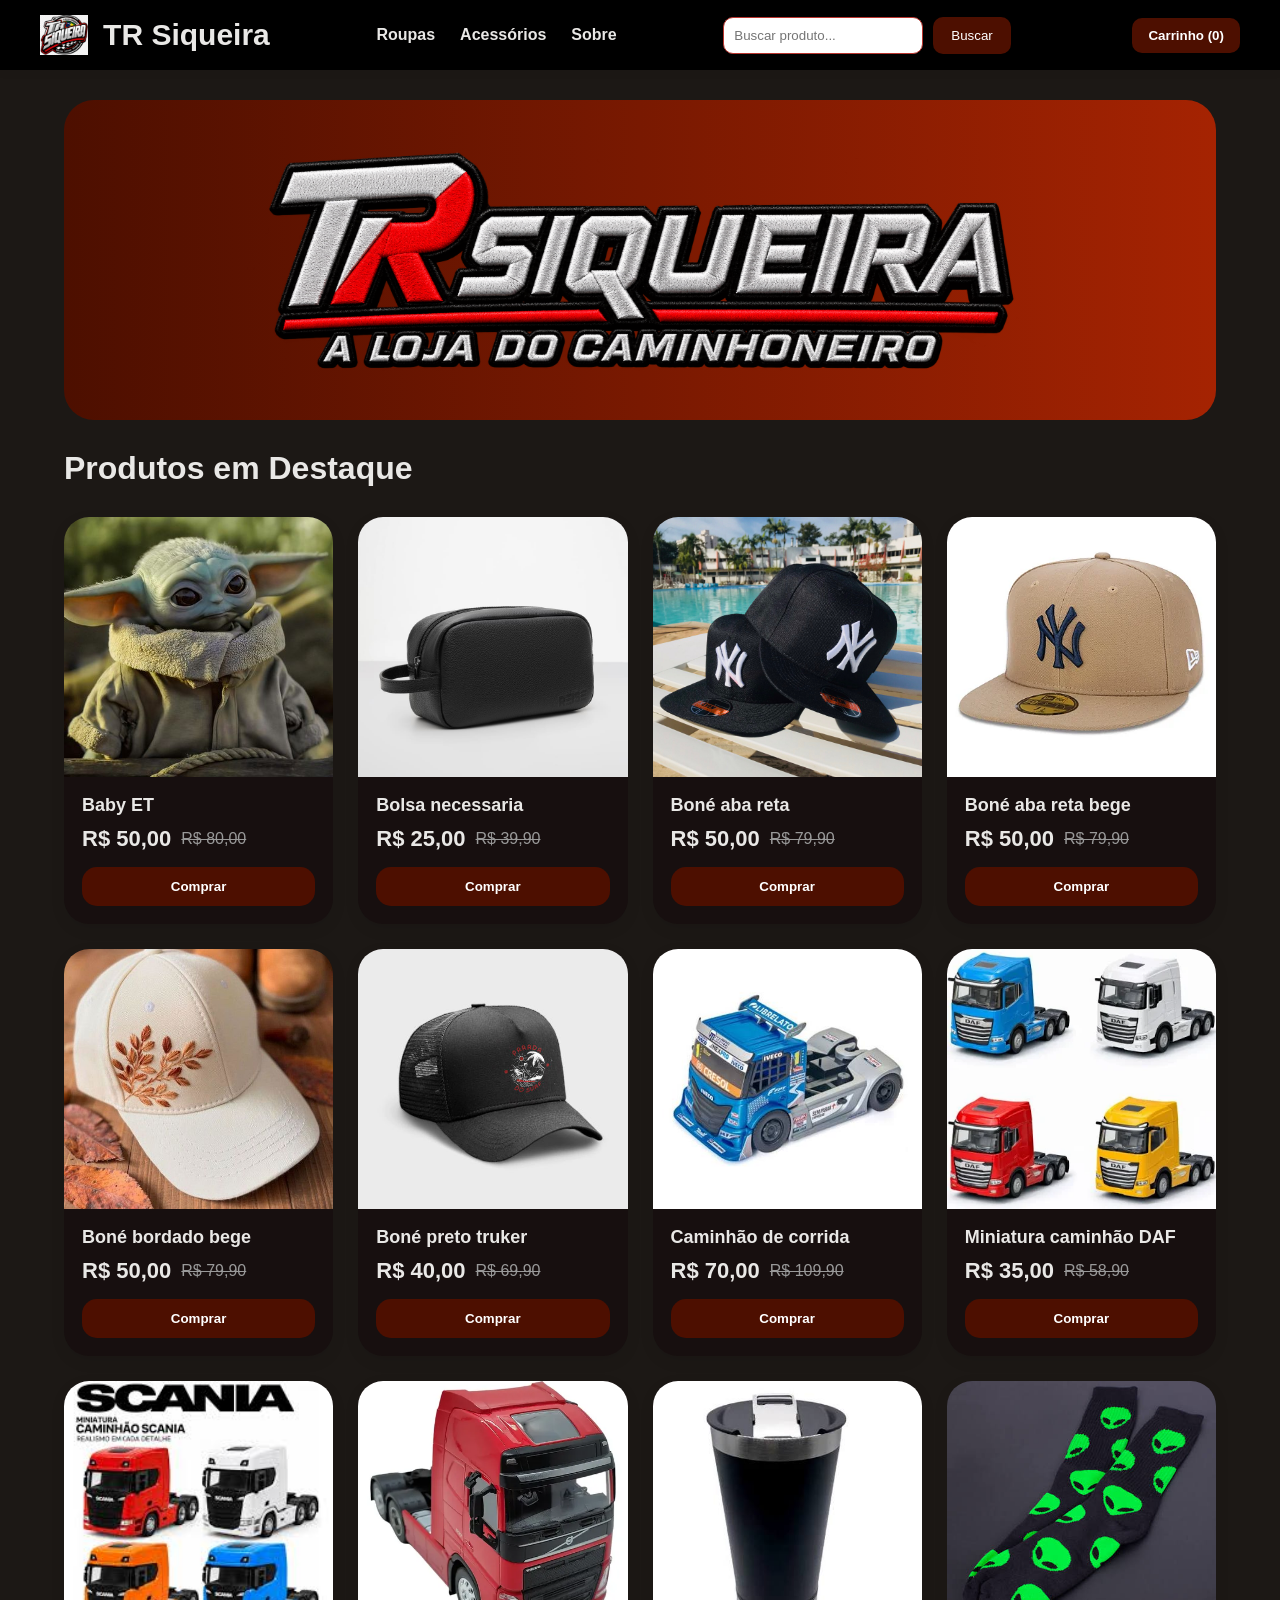
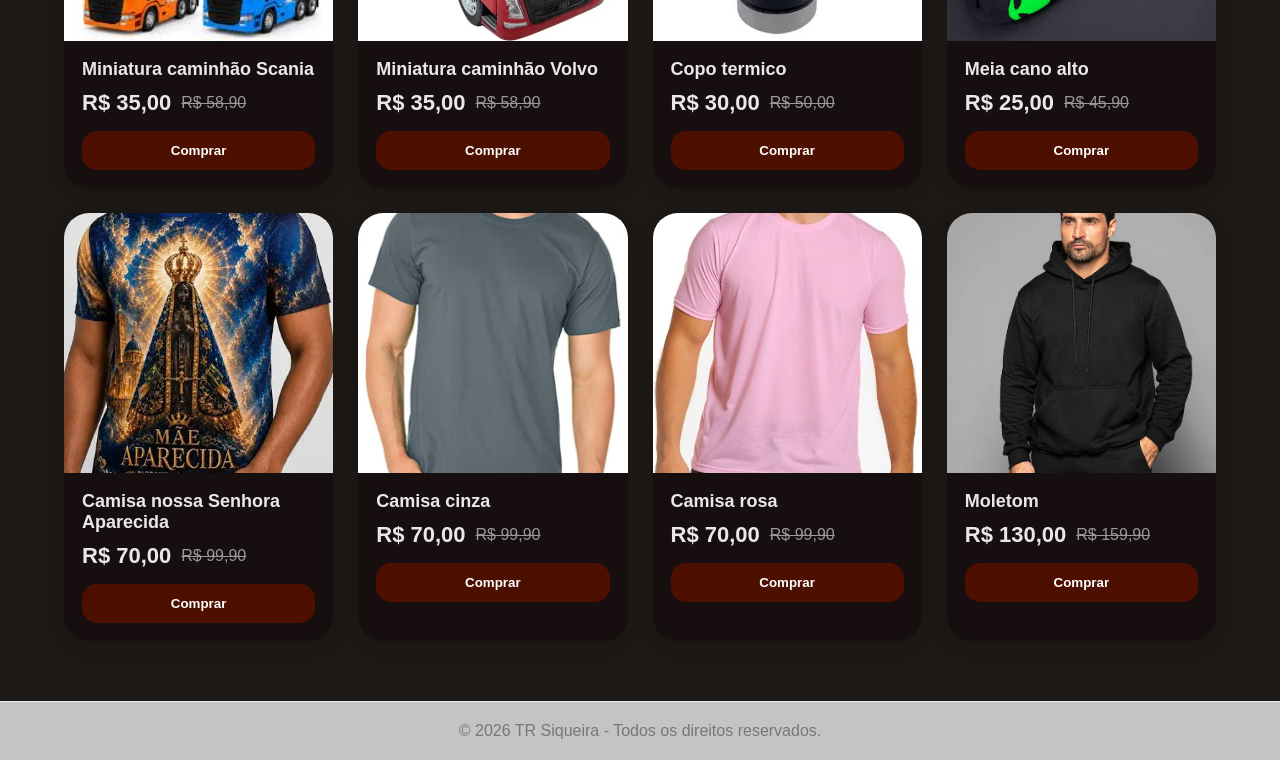
==== index.html @ 0d05636d "novo site" ====
<!DOCTYPE html>
<html lang="pt-BR">
<head>
  <meta charset="UTF-8" />
  <meta name="viewport" content="width=device-width, initial-scale=1.0" />
  <title>TR Siqueira</title>
  <link rel="stylesheet" href="css.css" />
</head>
<body>

  <header>
    <div class="logo"><img src="imagens/img-tr.jpg" alt="Logo TR Siqueira"> TR Siqueira</div>

    <nav>
      <a href="roupas.html">Roupas</a>
      <a href="acessorios.html">Acessórios</a>
      <a href="sobre.html">Sobre</a>
    </nav>
  </header>

  <section class="banner">
    <div>
      <img src="imagens/baner.png" alt="Banner da Loja" />
    </div>
  </section>

  <section class="products-section">
    <div class="section-title">
      <h2>Produtos em Destaque</h2>
    </div>

    <div class="products-grid" id="productsGrid"></div>
  </section>

  <footer>
    © 2026 TR Siqueira - Todos os direitos reservados.
  </footer>

  <script src="script.js"></script>

</body>
</html>
---- css.css ----
:root {
      --color-dourado: #f1f0edf7;
      --color-dourado-claro: #ee6a63;
      --color-preto: #000000;
      --color-marrom: #1c1815;
      --color-vinho: #4D0F00;
      --color-vinho-claro: #a52302;
    }

 * {
      margin: 0;
      padding: 0;
      box-sizing: border-box;
      font-family: Arial, sans-serif;
    }

    body {
      background: var(--color-marrom);
      color: var(--color-dourado)
    }

    header {
      background: black;
      padding: 15px 40px;
      display: flex;
      justify-content: space-between;
      align-items: center;
      box-shadow: 0 2px 10px rgba(0,0,0,0.05);
      position: sticky;
      top: 0;
      z-index: 100;
      flex-wrap: wrap;
      gap: 15px;
    }

    .logo {
      font-size: 30px;
      font-weight: bold;
      color: var(--color-dourado);
      display: flex;
      align-items: center;
    }

    .logo img {
      height: 40px;
      margin-right: 15px;
    }

    nav {
      display: flex;
      gap: 25px;
    }

    nav a {
      text-decoration: none;
      color: var(--color-dourado);
      font-weight: bold;
      transition: 0.3s;
    }

    nav a:hover {
      color: var(--color-dourado-claro);
    }

    .search-box {
      display: flex;
      gap: 10px;
    }

    .search-box input {
      padding: 10px;
      border-radius: 10px;
      border: 1px solid #b9352e;
      width: 200px;
    }

    .search-box button {
      background: var(--color-vinho);
      color: white;
      border: none;
      padding: 10px 18px;
      border-radius: 10px;
      cursor: pointer;
      transition: 0.3s;
    }

    .search-box button:hover {
      background: var(--color-vinho-claro);
    }

    .banner {
      margin: 30px auto;
      width: 90%;
      height: 320px;
      background: linear-gradient(90deg, var(--color-vinho), var(--color-vinho-claro));
      border-radius: 30px;
      display: flex;
      align-items: center;
      justify-content: center;
      text-align: center;
      color: var(--color-dourado);
      padding: 20px;
      overflow: hidden;
    }

    .banner img {
      height: 260px;
      max-height: 100%;
      margin: auto;
      max-width: 100%;
      object-fit: contain;
    }

    .products-section {
      width: 90%;
      margin: auto;
      padding-bottom: 60px;
    }

    .section-title {
      display: flex;
      justify-content: space-between;
      align-items: center;
      margin-bottom: 30px;
    }

    .section-title h2 {
      font-size: 32px;
    }

    .products-grid {
      display: grid;
      grid-template-columns: repeat(auto-fit, minmax(220px, 1fr));
      gap: 25px;
    }

    .product-card {
      background: rgb(23, 15, 15);
      border-radius: 25px;
      overflow: hidden;
      box-shadow: 0 5px 15px rgba(0,0,0,0.08);
      transition: 0.3s;
    }

    .product-card:hover {
      transform: translateY(-5px);
      box-shadow: 0 10px 25px rgba(0,0,0,0.12);
    }

    .product-image {
      height: 260px;
      background: #95727f;
      display: flex;
      align-items: center;
      justify-content: center;
      color: #c20000;
      font-weight: bold;
    }

    .product-info {
      padding: 18px;
    }

    .product-info h3 {
      margin-bottom: 10px;
      font-size: 18px;
    }

    .price {
      display: flex;
      align-items: center;
      gap: 10px;
      margin-bottom: 15px;
    }

    .new-price {
      color: var(--color-dourado);
      font-size: 22px;
      font-weight: bold;
    }

    .old-price {
      color: #999;
      text-decoration: line-through;
    }

    .buy-btn {
      width: 100%;
      padding: 12px;
      border: none;
      border-radius: 15px;
      background: var(--color-vinho);
      color: white;
      font-weight: bold;
      cursor: pointer;
      transition: 0.3s;
    }

    .buy-btn:hover {
      background: var(--color-vinho-claro);
    }

    footer {
      background: rgb(196, 196, 196);
      padding: 20px;
      text-align: center;
      border-top: 1px solid #eee;
      color: #777;
    }

    @media (max-width: 768px) {
      header {
        flex-direction: column;
        gap: 15px;
      }

      nav {
        flex-wrap: wrap;
        justify-content: center;
      }

      .banner h1 {
        font-size: 36px;
      }

      .banner p {
        font-size: 16px;
      }
    }
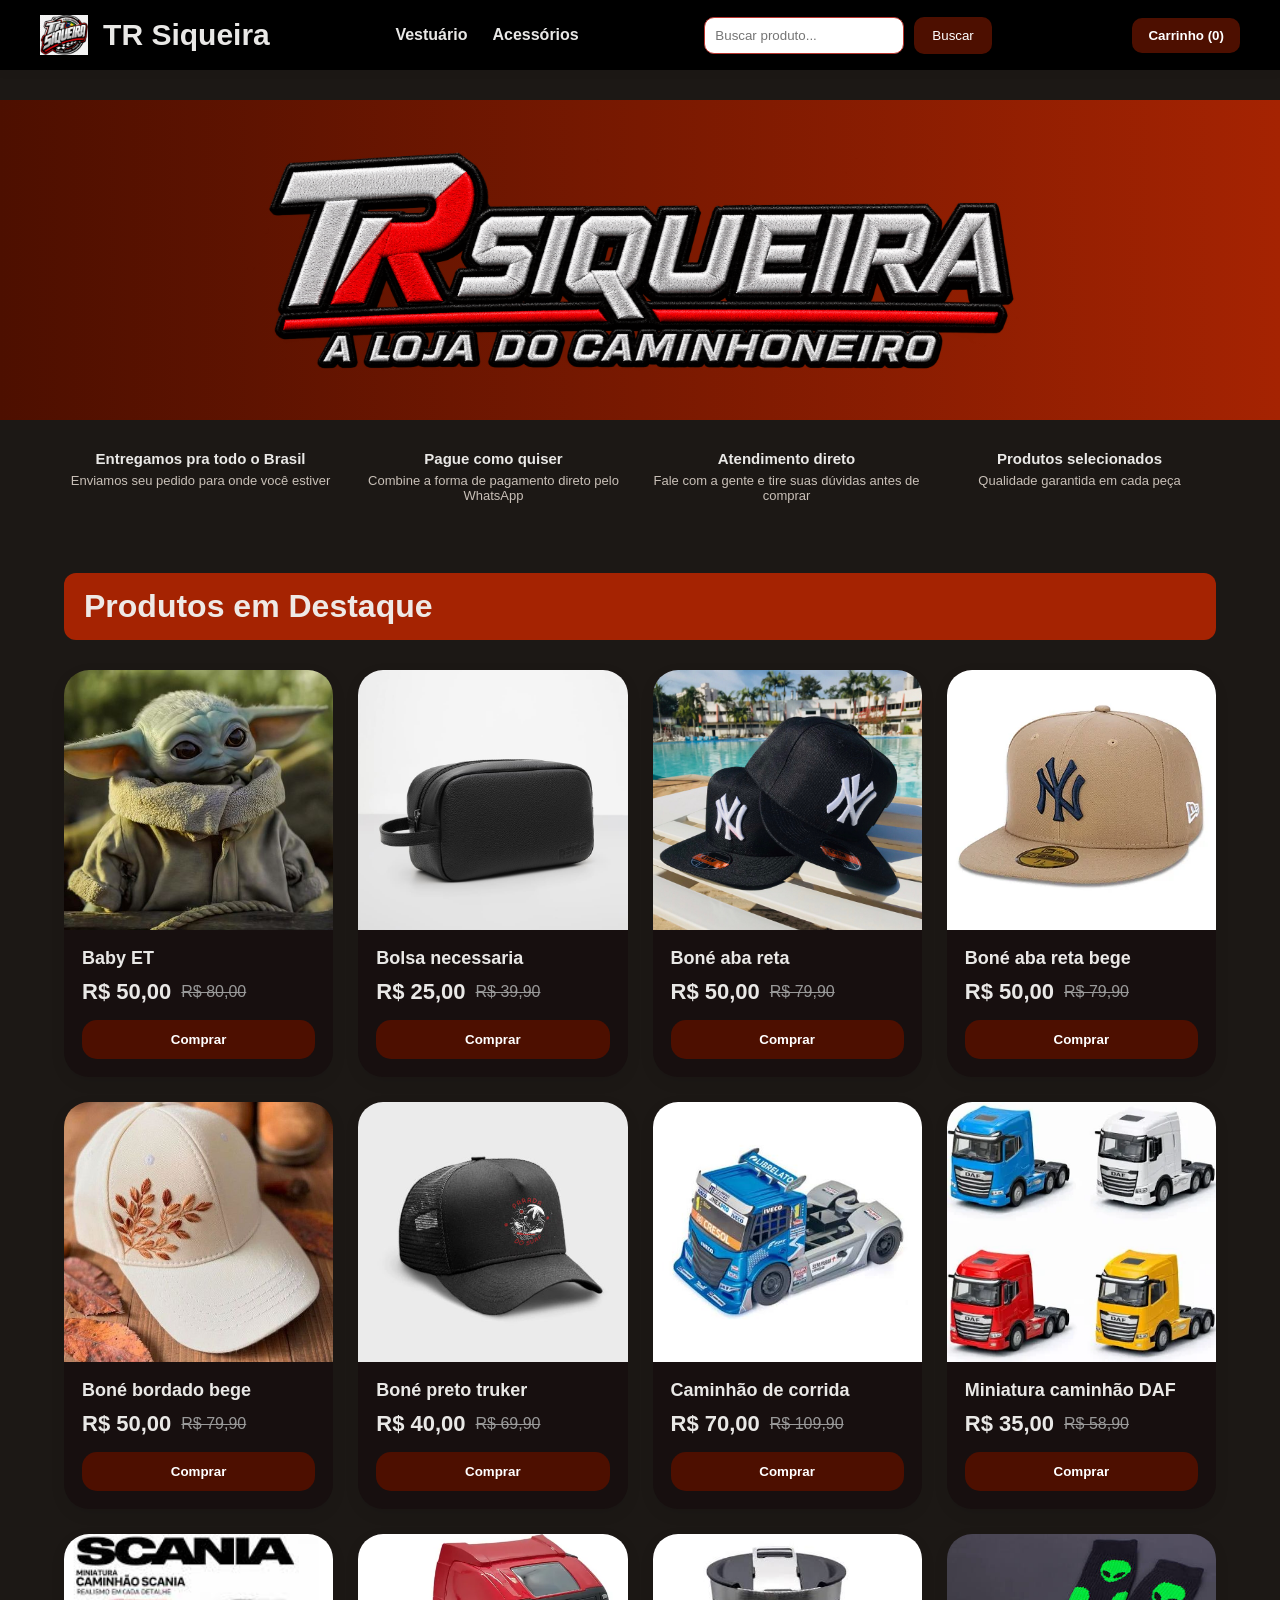
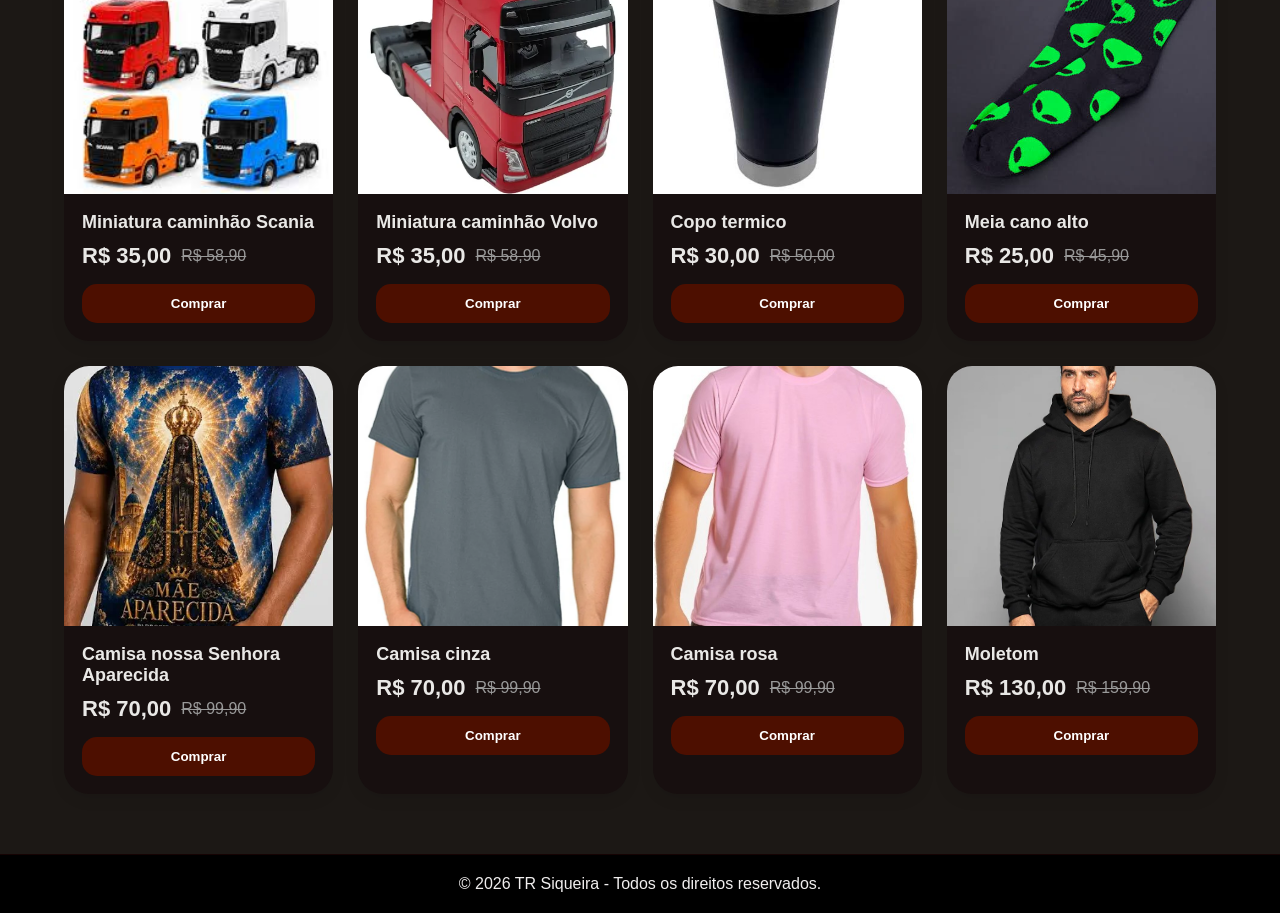
==== commit e707d739: "ediçoes" ====
--- a/index.html
+++ b/index.html
@@ -12,15 +12,33 @@
     <div class="logo"><img src="imagens/img-tr.jpg" alt="Logo TR Siqueira"> TR Siqueira</div>
 
     <nav>
-      <a href="roupas.html">Roupas</a>
+      <a href="roupas.html">Vestuário</a>
       <a href="acessorios.html">Acessórios</a>
-      <a href="sobre.html">Sobre</a>
     </nav>
   </header>
 
   <section class="banner">
     <div>
       <img src="imagens/baner.png" alt="Banner da Loja" />
+    </div>
+  </section>
+
+  <section class="trust-badges">
+    <div class="trust-badge">
+      <h3>Entregamos pra todo o Brasil</h3>
+      <p>Enviamos seu pedido para onde você estiver</p>
+    </div>
+    <div class="trust-badge">
+      <h3>Pague como quiser</h3>
+      <p>Combine a forma de pagamento direto pelo WhatsApp</p>
+    </div>
+    <div class="trust-badge">
+      <h3>Atendimento direto</h3>
+      <p>Fale com a gente e tire suas dúvidas antes de comprar</p>
+    </div>
+    <div class="trust-badge">
+      <h3>Produtos selecionados</h3>
+      <p>Qualidade garantida em cada peça</p>
     </div>
   </section>
 
--- a/css.css
+++ b/css.css
@@ -14,9 +14,16 @@
       font-family: Arial, sans-serif;
     }
 
+    html {
+      height: 100%;
+    }
+
     body {
       background: var(--color-marrom);
-      color: var(--color-dourado)
+      color: var(--color-dourado);
+      min-height: 100vh;
+      display: flex;
+      flex-direction: column;
     }
 
     header {
@@ -90,10 +97,9 @@
 
     .banner {
       margin: 30px auto;
-      width: 90%;
+      width: 100%;
       height: 320px;
       background: linear-gradient(90deg, var(--color-vinho), var(--color-vinho-claro));
-      border-radius: 30px;
       display: flex;
       align-items: center;
       justify-content: center;
@@ -111,6 +117,26 @@
       object-fit: contain;
     }
 
+    .trust-badges {
+      width: 90%;
+      margin: 0 auto 40px;
+      display: grid;
+      grid-template-columns: repeat(auto-fit, minmax(160px, 1fr));
+      gap: 20px;
+      text-align: center;
+    }
+
+    .trust-badge h3 {
+      font-size: 15px;
+      margin-bottom: 6px;
+      color: var(--color-dourado);
+    }
+
+    .trust-badge p {
+      font-size: 13px;
+      color: #c9c0b8;
+    }
+
     .products-section {
       width: 90%;
       margin: auto;
@@ -122,6 +148,11 @@
       justify-content: space-between;
       align-items: center;
       margin-bottom: 30px;
+      margin-top: 30px;
+      background: var(--color-vinho-claro);
+      width: 100%;
+      border-radius: 12px;
+      padding: 15px 20px;
     }
 
     .section-title h2 {
@@ -201,11 +232,12 @@
     }
 
     footer {
-      background: rgb(196, 196, 196);
+      background: rgb(0, 0, 0);
       padding: 20px;
       text-align: center;
-      border-top: 1px solid #eee;
-      color: #777;
+      border-top: 1px solid #150303;
+      color: #f0eeee;
+      margin-top: auto;
     }
 
     @media (max-width: 768px) {
@@ -226,4 +258,38 @@
       .banner p {
         font-size: 16px;
       }
+
+      .trust-badges {
+        grid-template-columns: repeat(2, 1fr);
+      }
+
+      .products-grid {
+        grid-template-columns: repeat(2, 1fr);
+        gap: 12px;
+      }
+
+      .product-image {
+        height: 150px;
+      }
+
+      .product-info {
+        padding: 10px;
+      }
+
+      .product-info h3 {
+        font-size: 14px;
+      }
+
+      .new-price {
+        font-size: 16px;
+      }
+
+      .old-price {
+        font-size: 12px;
+      }
+
+      .buy-btn {
+        font-size: 13px;
+        padding: 8px;
+      }
     }
